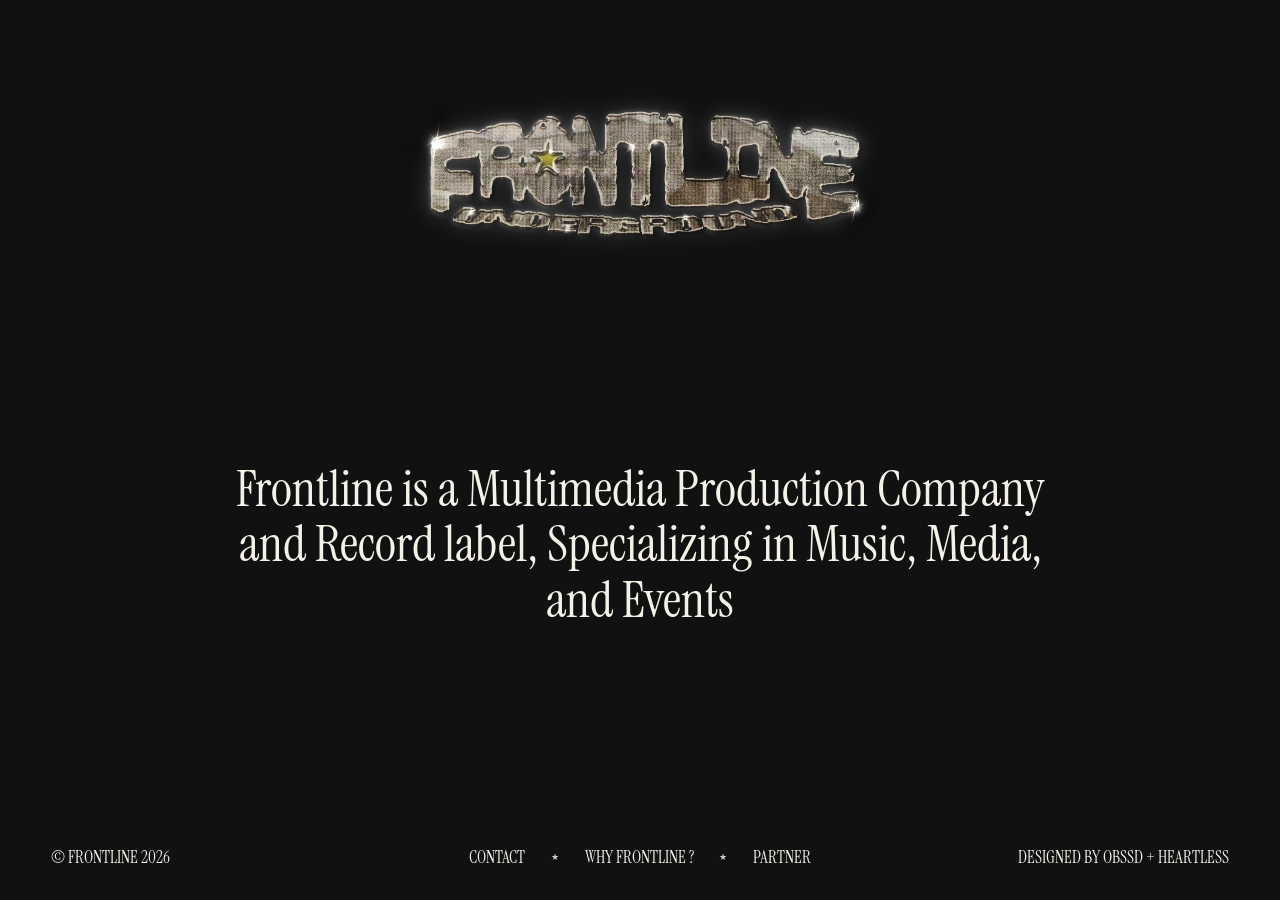
==== about.html @ 43b03b85 "add about page" ====
<!DOCTYPE html>
<html lang="en">
<head>
	<meta charset="UTF-8">
	<meta name="viewport" content="width=device-width, initial-scale=1.0">
	<meta name="description" content="About Frontline Underground">
	<title>About | Frontline Underground</title>

	<link rel="icon" href="FTL_ASSETS/FTL_FAVICON_96.png">
	<link rel="stylesheet" href="custom.css">
	<link rel="preconnect" href="https://fonts.googleapis.com">
	<link rel="preconnect" href="https://fonts.gstatic.com" crossorigin>
	<link href="https://fonts.googleapis.com/css2?family=Instrument+Serif:ital@0;1&display=swap" rel="stylesheet">

	<style>
		*, *::before, *::after {
			box-sizing: border-box;
		}

		html,
		body {
			min-height: 100%;
			margin: 0;
		}

		body {
			display: flex;
			flex-direction: column;
			min-height: 100svh;
			background: #111 url("FTL_ASSETS/FTL_ROOM_BG.jpg") center / cover no-repeat;
			color: #f4f1e9;
			font-family: "Instrument Serif", serif;
			font-size: clamp(1rem, 1.3vw, 1.4rem);
			-webkit-font-smoothing: antialiased;
		}

		a {
			color: inherit;
			text-decoration: none;
		}

		.about-header {
			display: flex;
			justify-content: center;
			padding: clamp(1.5rem, 5vw, 4rem) clamp(1.25rem, 4vw, 4rem);
		}

		.about-logo {
			display: block;
			width: min(80vw, 32rem);
			transition: filter .2s ease;
		}

		.about-logo:hover {
			filter: brightness(1.3);
		}

		.about-logo img {
			display: block;
			width: 100%;
			height: auto;
		}

		.about-content {
			display: grid;
			flex: 1;
			place-items: center;
			padding: 2rem clamp(1.25rem, 8vw, 10rem) 6rem;
			text-align: center;
		}

		.about-content p {
			max-width: 52rem;
			margin: 0;
			font-size: clamp(2rem, 4vw, 4.5rem);
			line-height: 1.08;
		}

		.about-footer {
			display: grid;
			grid-template-columns: 1fr auto 1fr;
			align-items: end;
			gap: 1rem;
			padding: 1.5rem clamp(1.25rem, 4vw, 4rem) 2rem;
		}

		.about-footer a {
			transition: opacity .2s ease;
		}

		.about-footer a:hover {
			opacity: .58;
		}

		.copyright {
			white-space: nowrap;
		}

		.footer-links {
			display: flex;
			flex-wrap: wrap;
			justify-content: flex-end;
			gap: clamp(.8rem, 2vw, 2rem);
		}

		.link-star {
			display: inline-flex;
			align-items: center;
			color: #f4f1e9;
			font-size: .55em;
			line-height: 1;
			opacity: .85;
		}

		.footer-credit {
			justify-self: end;
			text-align: right;
		}

		.about-footer .footer-links {
			justify-content: center;
		}

		@media (max-width: 640px) {
			.about-footer {
				display: flex;
				flex-wrap: wrap;
				justify-content: center;
				padding-bottom: 1.5rem;
			}

			.about-footer .copyright,
			.about-footer .footer-credit {
				width: 100%;
				text-align: center;
			}
		}
	</style>
</head>
<body>
	<header class="about-header">
		<a class="about-logo" href="index.html" aria-label="Back to Frontline Underground home">
			<img src="FTL_ASSETS/FTL_LOGO.png" alt="Frontline Underground">
		</a>
	</header>

	<main class="about-content">
		<p>Frontline is a Multimedia Production Company and Record label, Specializing in Music, Media, and Events</p>
	</main>

	<footer class="about-footer">
		<span class="copyright">© FRONTLINE 2026</span>
		<nav class="footer-links" aria-label="Footer links">
			<a href="https://frontlineug.com/contact">CONTACT</a>
			<span class="link-star" aria-hidden="true">★</span>
			<a href="https://frontlineug.com/about">WHY FRONTLINE ?</a>
			<span class="link-star" aria-hidden="true">★</span>
			<a href="https://frontlineug.com/music">PARTNER</a>
		</nav>
		<a class="footer-credit" href="https://obssd.online/">DESIGNED BY OBSSD + HEARTLESS</a>
	</footer>
</body>
</html>
---- custom.css ----
/* Custom Cursor Configuration */

/* Default cursor - applied to the entire document */
* {
  cursor: url('FTL_ASSETS/FTL_BULLET_CURSOR.cur'), auto;
}
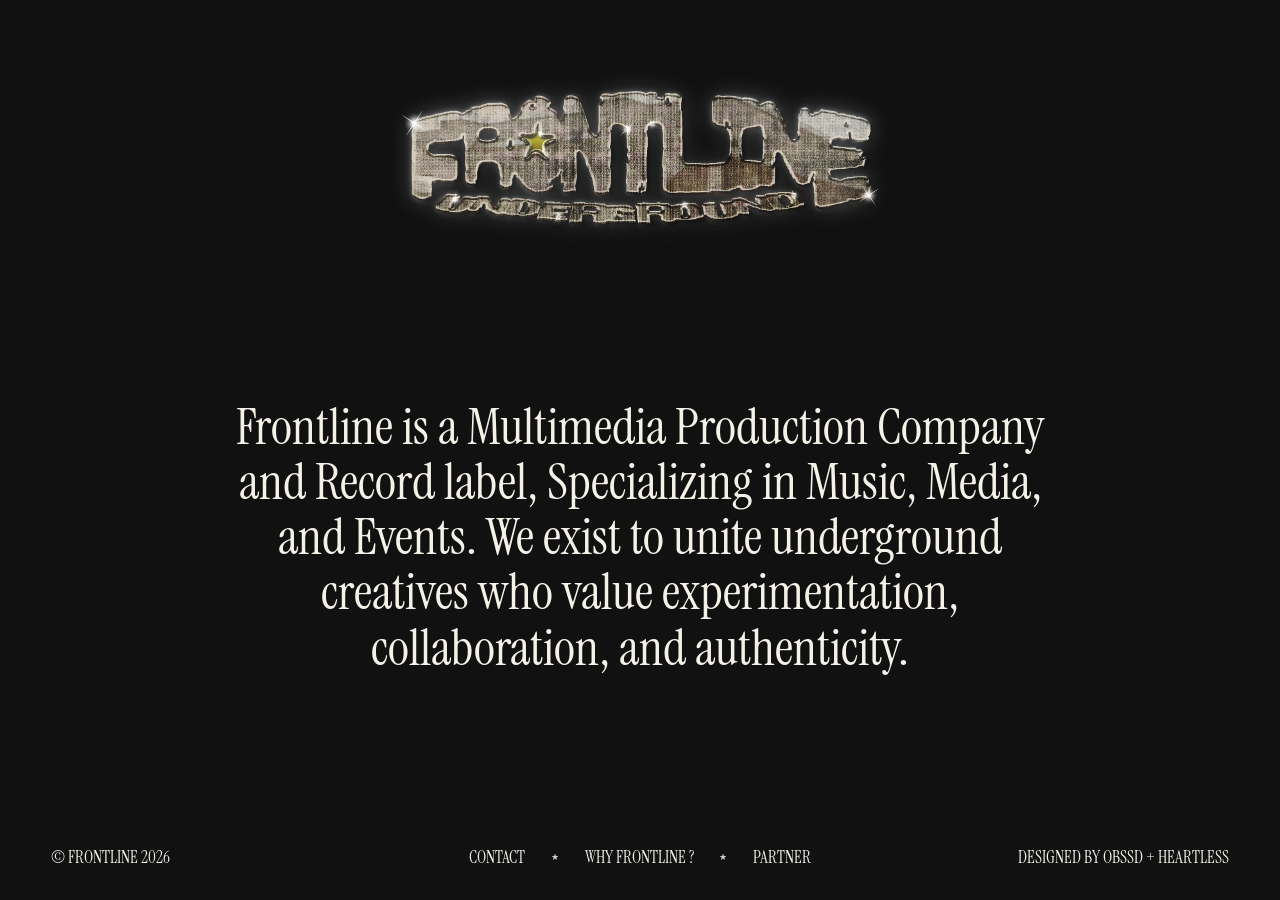
==== commit 3a388eaa: "update about page" ====
--- a/about.html
+++ b/about.html
@@ -145,13 +145,13 @@
 	</header>
 
 	<main class="about-content">
-		<p>Frontline is a Multimedia Production Company and Record label, Specializing in Music, Media, and Events</p>
+		<p>Frontline is a Multimedia Production Company and Record label, Specializing in Music, Media, and Events. We exist to unite underground creatives who value experimentation, collaboration, and authenticity.</p>
 	</main>
 
 	<footer class="about-footer">
 		<span class="copyright">© FRONTLINE 2026</span>
 		<nav class="footer-links" aria-label="Footer links">
-			<a href="https://frontlineug.com/contact">CONTACT</a>
+			<a href="https://docs.google.com/forms/d/e/1FAIpQLScA54J6IWk3UtsBhTY8FJhCq4UagszacU-_lhvyXgdBs6Xnbw/viewform?usp=header">CONTACT</a>
 			<span class="link-star" aria-hidden="true">★</span>
 			<a href="https://frontlineug.com/about">WHY FRONTLINE ?</a>
 			<span class="link-star" aria-hidden="true">★</span>
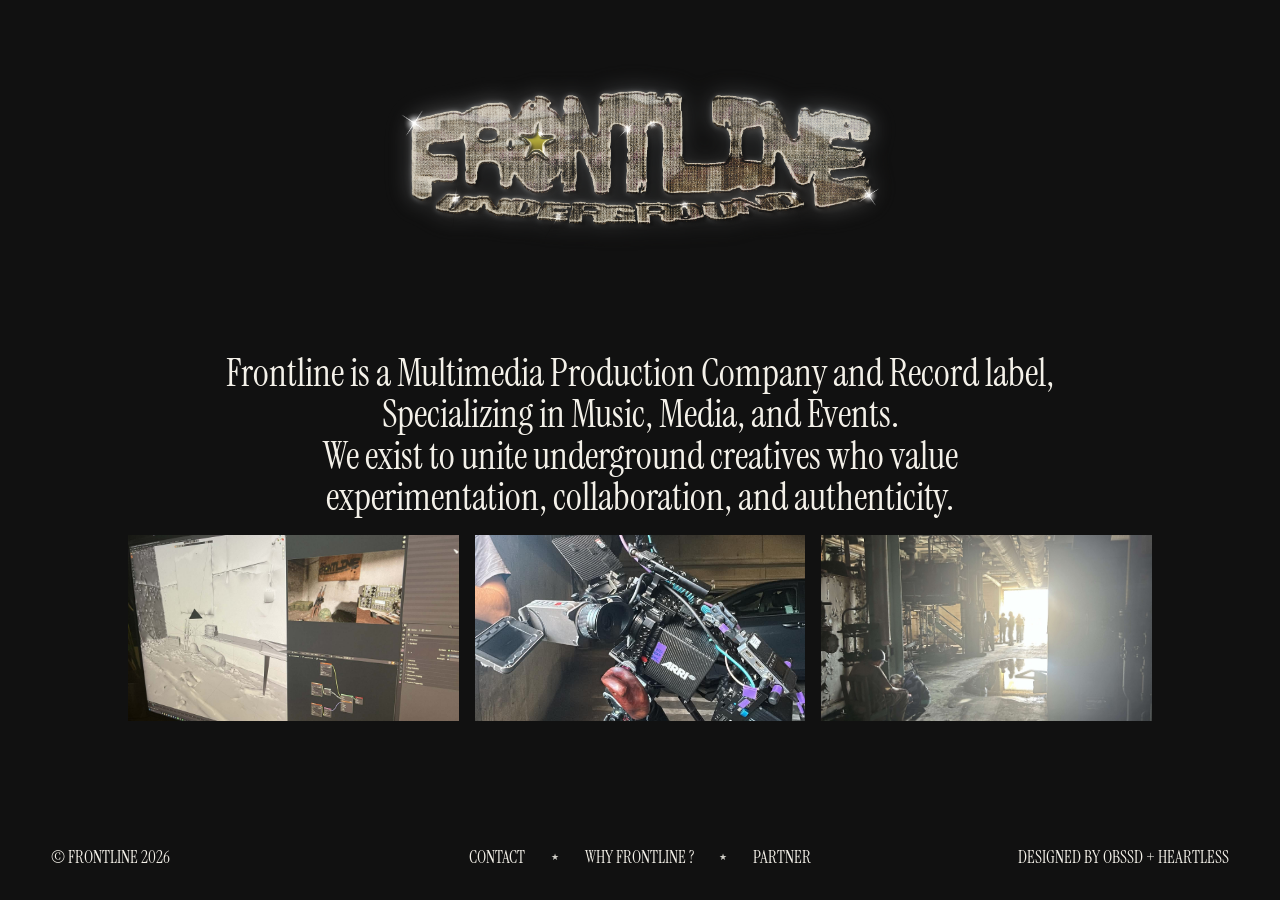
==== commit 905acdf9: "add images to about page" ====
--- a/about.html
+++ b/about.html
@@ -64,6 +64,8 @@
 		.about-content {
 			display: grid;
 			flex: 1;
+			align-content: center;
+			gap: clamp(.5rem, 1.5vw, 1rem);
 			place-items: center;
 			padding: 2rem clamp(1.25rem, 8vw, 10rem) 6rem;
 			text-align: center;
@@ -72,8 +74,21 @@
 		.about-content p {
 			max-width: 52rem;
 			margin: 0;
-			font-size: clamp(2rem, 4vw, 4.5rem);
+			font-size: clamp(1.5rem, 3vw, 3.5rem);
 			line-height: 1.08;
+		}
+
+		.about-images {
+			display: grid;
+			grid-template-columns: repeat(3, minmax(0, 1fr));
+			gap: clamp(.5rem, 1.5vw, 1rem);
+			width: min(100%, 64rem);
+		}
+
+		.about-images img {
+			display: block;
+			width: 100%;
+			height: auto;
 		}
 
 		.about-footer {
@@ -145,7 +160,12 @@
 	</header>
 
 	<main class="about-content">
-		<p>Frontline is a Multimedia Production Company and Record label, Specializing in Music, Media, and Events. We exist to unite underground creatives who value experimentation, collaboration, and authenticity.</p>
+		<p>Frontline is a Multimedia Production Company and Record label, Specializing in Music, Media, and Events.<br>We exist to unite underground creatives who value experimentation, collaboration, and authenticity.</p>
+		<div class="about-images">
+			<img src="FTL_ASSETS/FTL_ABOUT_1.jpg" alt="Frontline Underground" />
+			<img src="FTL_ASSETS/FTL_ABOUT_2.jpg" alt="Frontline Underground" />
+			<img src="FTL_ASSETS/FTL_ABOUT_3.jpg" alt="Frontline Underground" />
+		</div>
 	</main>
 
 	<footer class="about-footer">
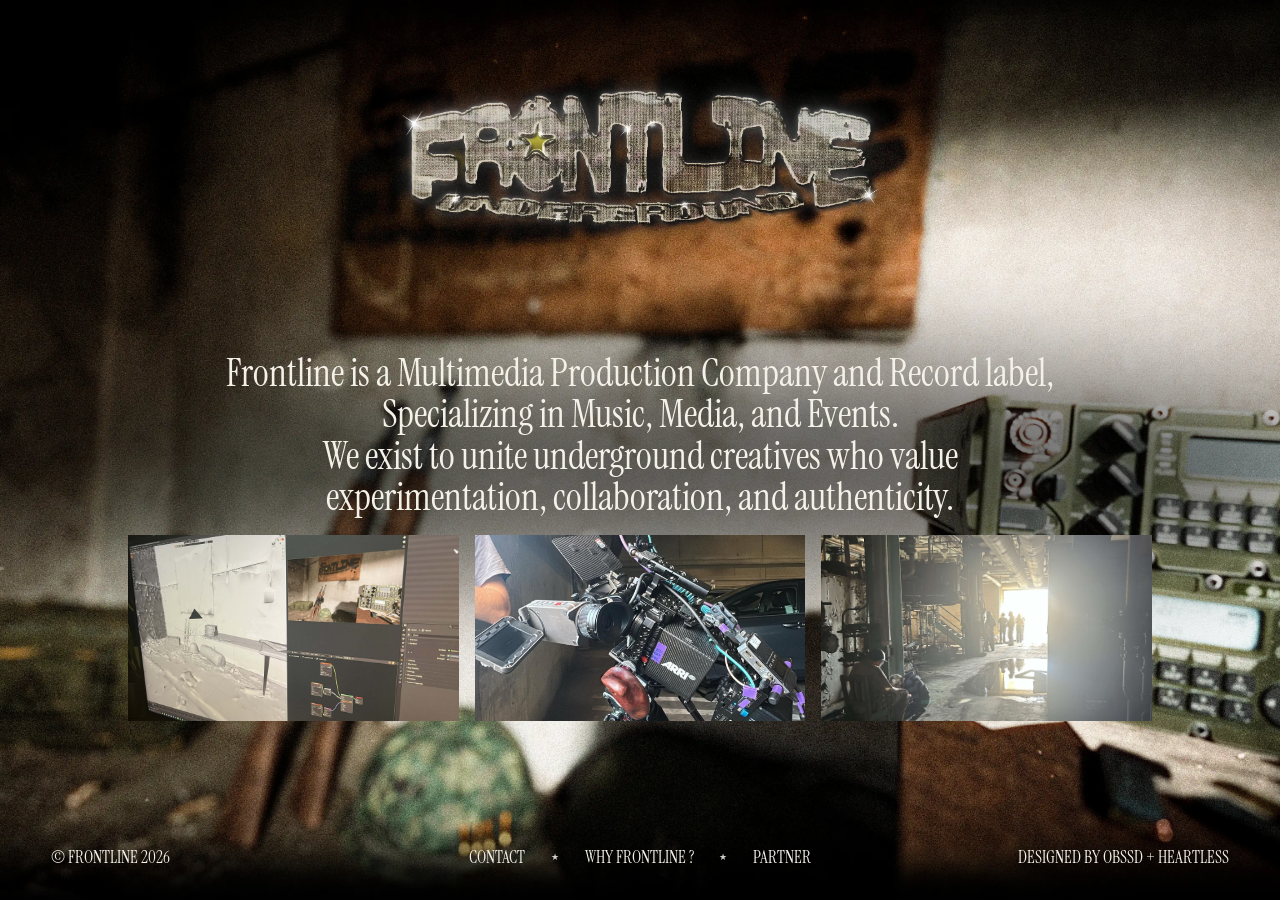
==== commit 48fe45bd: "optimize site with webp images and remove unused assets" ====
--- a/about.html
+++ b/about.html
@@ -8,9 +8,7 @@
 
 	<link rel="icon" href="FTL_ASSETS/FTL_FAVICON_96.png">
 	<link rel="stylesheet" href="custom.css">
-	<link rel="preconnect" href="https://fonts.googleapis.com">
-	<link rel="preconnect" href="https://fonts.gstatic.com" crossorigin>
-	<link href="https://fonts.googleapis.com/css2?family=Instrument+Serif:ital@0;1&display=swap" rel="stylesheet">
+	<script defer src="analytics.js"></script>
 
 	<style>
 		*, *::before, *::after {
@@ -27,7 +25,7 @@
 			display: flex;
 			flex-direction: column;
 			min-height: 100svh;
-			background: #111 url("FTL_ASSETS/FTL_ROOM_BG.jpg") center / cover no-repeat;
+			background: #111 url("FTL_ASSETS/FTL_ROOM_BG.webp") center / cover no-repeat;
 			color: #f4f1e9;
 			font-family: "Instrument Serif", serif;
 			font-size: clamp(1rem, 1.3vw, 1.4rem);
@@ -155,7 +153,7 @@
 <body>
 	<header class="about-header">
 		<a class="about-logo" href="index.html" aria-label="Back to Frontline Underground home">
-			<img src="FTL_ASSETS/FTL_LOGO.png" alt="Frontline Underground">
+			<img src="FTL_ASSETS/FTL_LOGO.webp" alt="Frontline Underground">
 		</a>
 	</header>
 
--- a/custom.css
+++ b/custom.css
@@ -1,3 +1,11 @@
+@font-face {
+  font-family: 'Instrument Serif';
+  src: url('FTL_ASSETS/InstrumentSerif-Regular.ttf') format('truetype');
+  font-style: normal;
+  font-weight: 400;
+  font-display: swap;
+}
+
 /* Custom Cursor Configuration */
 
 /* Default cursor - applied to the entire document */
